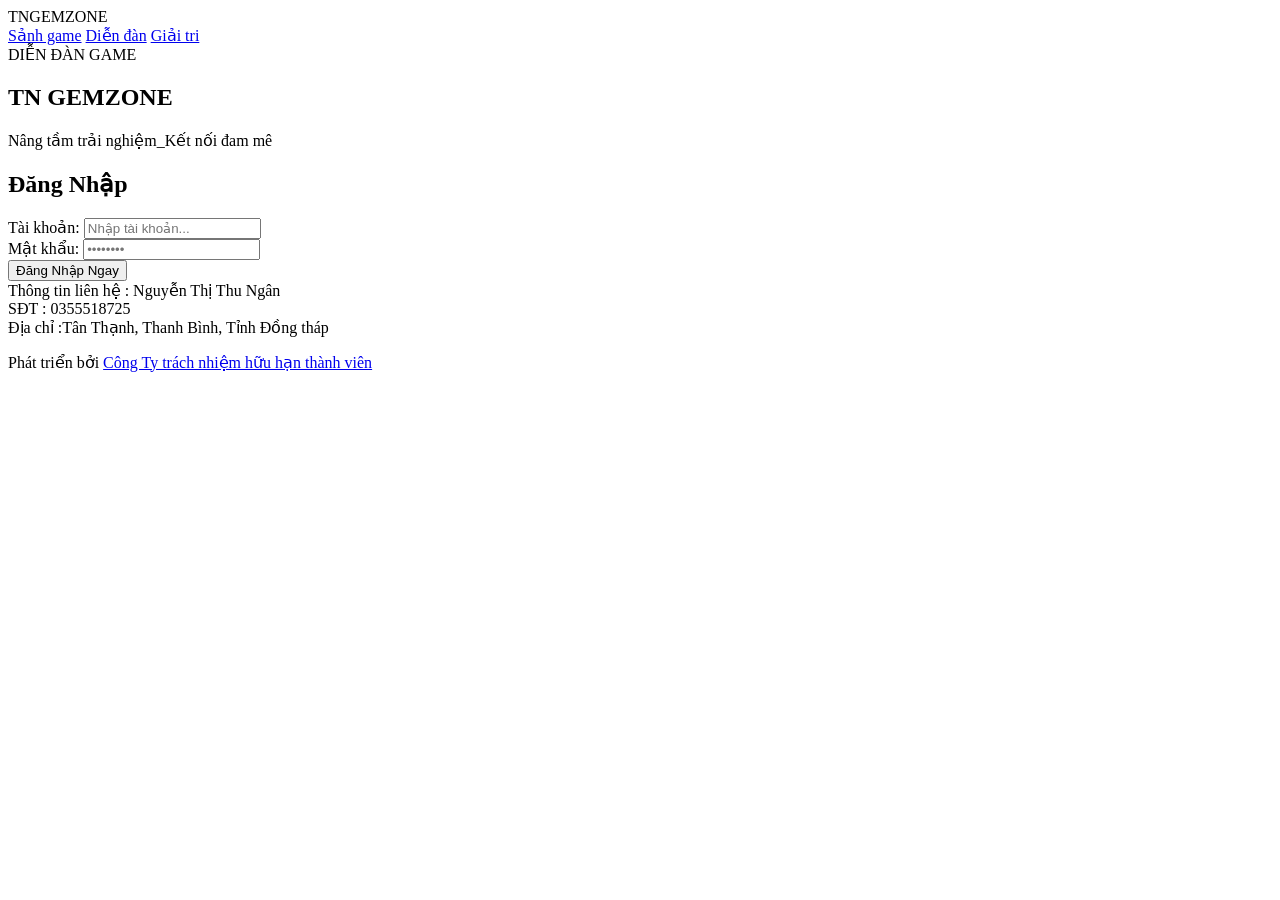
==== index.html @ f69a8cca "Add files via upload" ====
<!DOCTYPE html>
<html lang="vi">
<head>
<meta charset="UTF-8">
<meta name="viewport" content="width=device-width, initial-scale=1.0">
<title>TNGEMZONE</title>
<link rel="stylesheet" href="./thukt.css"></head>
<html>
<header>
    <div class="tieude">
        TN<span>GEMZONE</span>
    </div>
    <nav>
        <a href="#" class="lock">Sảnh game</a>
        <a href="#" class="lock">Diễn đàn</a>
        <a href="#" class="lock">Giải tri</a>

    </nav>
</header>
<section class="diendan" id="diendan">
    <div class="container">
    <div class="info-col">
      <span class="sub-title">DIỄN ĐÀN GAME</span>
      <h1>TN GEMZONE</h1>
      <p>Nâng tầm trải nghiệm_Kết nối đam mê</p>
    </div>
    <div class="form-col">
      <h2>Đăng Nhập</h2>
      <form action="diendan.html" method="GET">
        <div class="form-group">
          <label>Tài khoản:</label>
          <input type="text" required placeholder="Nhập tài khoản...">
        </div>
        <div class="form-group">
          <label>Mật khẩu:</label>
          <input type="password" required placeholder="••••••••">
        </div>
        <button type="submit" class="btn-submit">Đăng Nhập Ngay</button>
      </form>
  </div>
    </div>
</section>
<footer>
    <div>
        Thông tin liên hệ : Nguyễn Thị Thu Ngân
        <br>SĐT : 0355518725
        <br>Địa chỉ :Tân Thạnh, Thanh Bình, Tỉnh Đồng tháp

    </div>
    <p>
        Phát triển bởi <a href="#">Công Ty trách nhiệm hữu hạn thành viên</a>
    </p>
</footer>

</html>
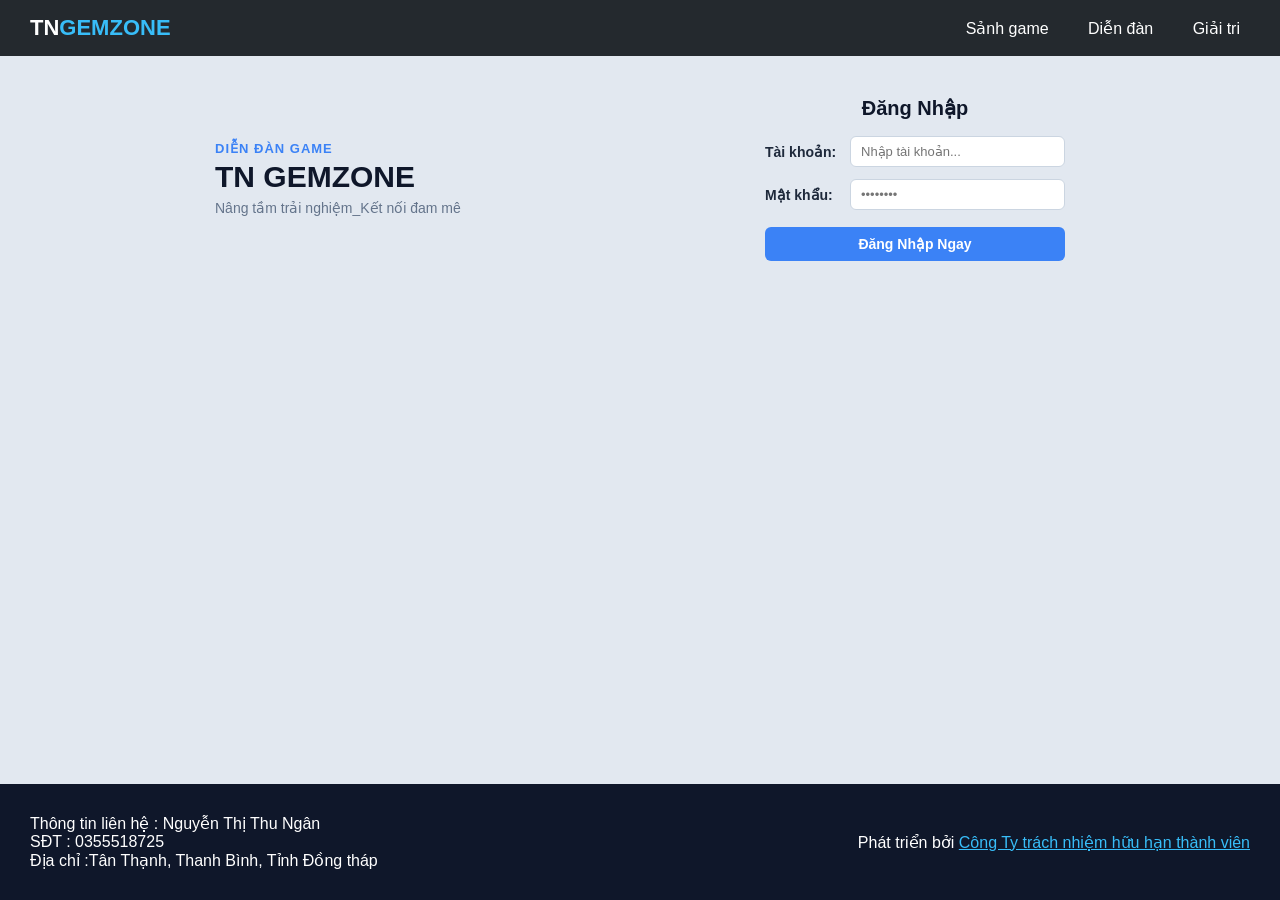
==== commit 28239a92: "Add files via upload" ====
--- a/thukt.css
+++ b/thukt.css
@@ -0,0 +1,249 @@
+
+html, body {
+    height: 100%;
+    margin: 0;
+}
+body {
+    font-family: Arial, sans-serif;
+    padding: 0;
+    background-color: #f8fafc;
+    color: #333;
+    display: grid;
+    grid-template-rows: auto 1fr auto;
+}
+
+header {
+    background-color: #24292e;
+    color: #fff;
+    padding: 15px 30px;
+    display: flex;
+    justify-content: space-between;
+    align-items: center;
+}
+
+header .tieude {
+    font-size: 22px;
+    font-weight: bold;
+}
+
+header .tieude span {
+    color: #38bdf8;
+}
+
+nav a {
+    color: #fff;
+    text-decoration: none;
+    margin-left: 15px;
+    padding: 5px 10px;
+    border-radius: 4px;
+}
+
+nav a:hover {
+    background-color: #374151;
+}
+
+.title {
+    text-align: center;
+    margin: 25px 0 15px 0;
+}
+
+.title h2 {
+    color: #1e293b;
+    font-size: 22px;
+}
+
+.bang {
+    display: flex;
+    flex-wrap: wrap;
+    gap: 20px;
+    justify-content: center;
+    padding: 20px;
+}
+
+.n {
+    background: #ffffff;
+    border: 1px solid #e2e8f0;
+    padding: 16px;
+    width: 250px;
+    border-radius: 10px;
+    box-shadow: 0 3px 8px rgba(0, 0, 0, 0.05);
+    display: flex;
+    flex-direction: column;
+    justify-content: space-between;
+    transition: transform 0.2s ease, box-shadow 0.2s ease;
+}
+
+.n:hover {
+    transform: translateY(-4px);
+    box-shadow: 0 6px 14px rgba(0, 0, 0, 0.08);
+    border-color: #cbd5e1;
+}
+
+.n h3 {
+    margin: 0 0 8px 0;
+    color: #0284c7;
+    font-size: 19px;
+    font-weight: bold;
+}
+
+.n p {
+    color: #475569;
+    font-size: 14px;
+    line-height: 1.5;
+    margin: 0 0 12px 0;
+}
+
+.n img {
+    width: 100%;
+    height: 150px;
+    object-fit: cover;
+    border-radius: 6px;
+    margin-bottom: 12px;
+}
+
+.n .btn-xem {
+    display: block;
+    text-align: center;
+    background-color: #0284c7;
+    color: #ffffff;
+    text-decoration: none;
+    padding: 8px 0;
+    border-radius: 6px;
+    font-size: 14px;
+    font-weight: bold;
+    transition: background-color 0.2s;
+}
+
+.n .btn-xem:hover {
+    background-color: #0369a1;
+}
+
+.anh, .video {
+    display: flex;
+    flex-wrap: wrap;
+    gap: 18px;
+    justify-content: center;
+    padding: 10px 20px;
+}
+
+.anh img {
+    width: 240px;
+    height: 160px;
+    object-fit: cover;
+    border-radius: 8px;
+    box-shadow: 0 2px 6px rgba(0, 0, 0, 0.05);
+}
+
+.video iframe {
+    width: 45%;
+    min-width: 280px;
+    height: 250px;
+    border: none;
+    border-radius: 8px;
+    box-shadow: 0 2px 6px rgba(0, 0, 0, 0.05);
+}
+
+.diendan {
+    background-color: #e2e8f0;
+    padding: 40px 0;
+    width: 100%;
+}
+
+.diendan .container {
+    max-width: 850px;
+    margin: 0 auto;
+    padding: 0 20px;
+    display: flex;
+    justify-content: space-between;
+    align-items: center;
+}
+
+.info-col .sub-title {
+    color: #3b82f6;
+    font-size: 13px;
+    font-weight: bold;
+    letter-spacing: 1px;
+    display: block;
+    margin-bottom: 4px;
+}
+
+.info-col h1 {
+    font-size: 30px;
+    font-weight: 800;
+    color: #0f172a;
+    margin: 0 0 6px 0;
+}
+
+.info-col p {
+    color: #64748b;
+    font-size: 14px;
+    margin: 0;
+}
+
+.form-col {
+    width: 300px;
+}
+
+.form-col h2 {
+    text-align: center;
+    color: #0f172a;
+    font-size: 20px;
+    margin: 0 0 16px 0;
+}
+
+.form-group {
+    display: flex;
+    align-items: center;
+    margin-bottom: 12px;
+}
+
+.form-group label {
+    width: 85px;
+    font-size: 14px;
+    color: #1e293b;
+    font-weight: 600;
+}
+
+.form-group input {
+    flex: 1;
+    padding: 7px 10px;
+    border: 1px solid #cbd5e1;
+    border-radius: 6px;
+    background-color: #ffffff;
+    font-size: 13px;
+    outline: none;
+}
+
+.form-group input:focus {
+    border-color: #3b82f6;
+    box-shadow: 0 0 4px rgba(59, 130, 246, 0.3);
+}
+
+.btn-submit {
+    width: 100%;
+    padding: 9px;
+    background-color: #3b82f6;
+    color: #ffffff;
+    border: none;
+    border-radius: 6px;
+    font-size: 14px;
+    font-weight: bold;
+    cursor: pointer;
+    margin-top: 5px;
+    transition: background-color 0.2s;
+}
+
+.btn-submit:hover {
+    background-color: #2563eb;
+}
+ footer {
+            background: #0f172a;
+            color: white;
+            display: flex;
+            justify-content: space-between;
+            align-items: center;
+            padding: 30px;
+        }
+footer a {
+    color: #38bdf8;
+}
